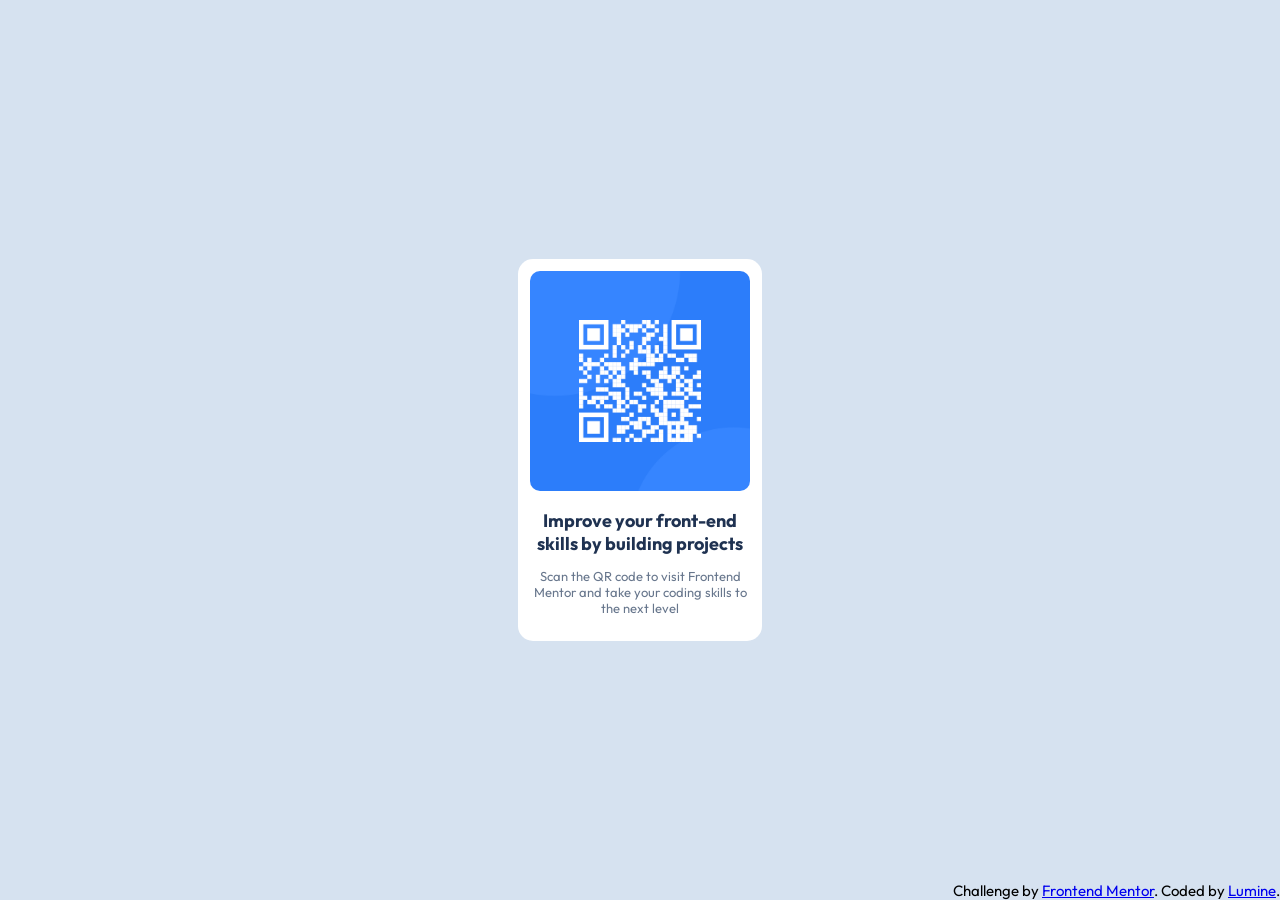
==== index.html @ 272225ab "fixing the file structure" ====
<!DOCTYPE html>
<html lang="en">
<head>
  <meta charset="UTF-8">
  <meta name="viewport" content="width=device-width, initial-scale=1.0"> <!-- displays site properly based on user's device -->
  <link  href="styles.css"   rel="stylesheet"> 
  <link rel="icon" type="image/png" sizes="32x32" href="./images/favicon-32x32.png">
  
  <title>Frontend Mentor | QR code component</title>

  
</head>
<body>
  <main>
    <div class="container">
      
      <img src="images/image-qr-code.png" alt="QR code linking to Frontend Mentor">
      
      <p class="main">Improve your front-end skills by building projects</p>
    <p class="sub">Scan the QR code to visit Frontend Mentor and take your coding skills to the next level</p>
  </div>
  </main>
  
  
  <footer class="attribution">
    Challenge by <a href="https://www.frontendmentor.io?ref=challenge">Frontend Mentor</a>. 
    Coded by <a href="#">Lumine</a>.
  </footer>
</body>
</html>
---- styles.css ----
@font-face {
    font-family: "Outfit";
    src: url("./Outfit-VariableFont_wght.ttf") format("truetype");
    font-weight: 100 900;
    font-style: normal;
}

body {
    box-sizing: border-box;
    font-size: 15px;
    margin: 0;
    min-height: 100vh;
    display: flex;
    justify-content: center;
    align-items: center;
    background-color: hsl(212, 45%, 89%);
    font-family: "Outfit", sans-serif;
}



.container {
    background-color: white;
    display: flex;
    flex-direction: column;
    justify-content: center;
    align-items: center;
    text-align: center;
    width: 220px;
    border-radius: 15px;
    padding: 12px;
}

img{
    width: 100%;
    display: block;
    border-radius: 10px;
}

.main{
    font-weight: 700;
    color: hsl(218, 44%, 22%);
    font-size: large;
    margin-bottom: 0;
    margin-top: 8%;
}

.sub{
    font-weight: 400;
    color:hsl(216, 15%, 48%);
    font-size: small;
    
}

footer {
    position: absolute;
    bottom:0;
    right: 0;
}
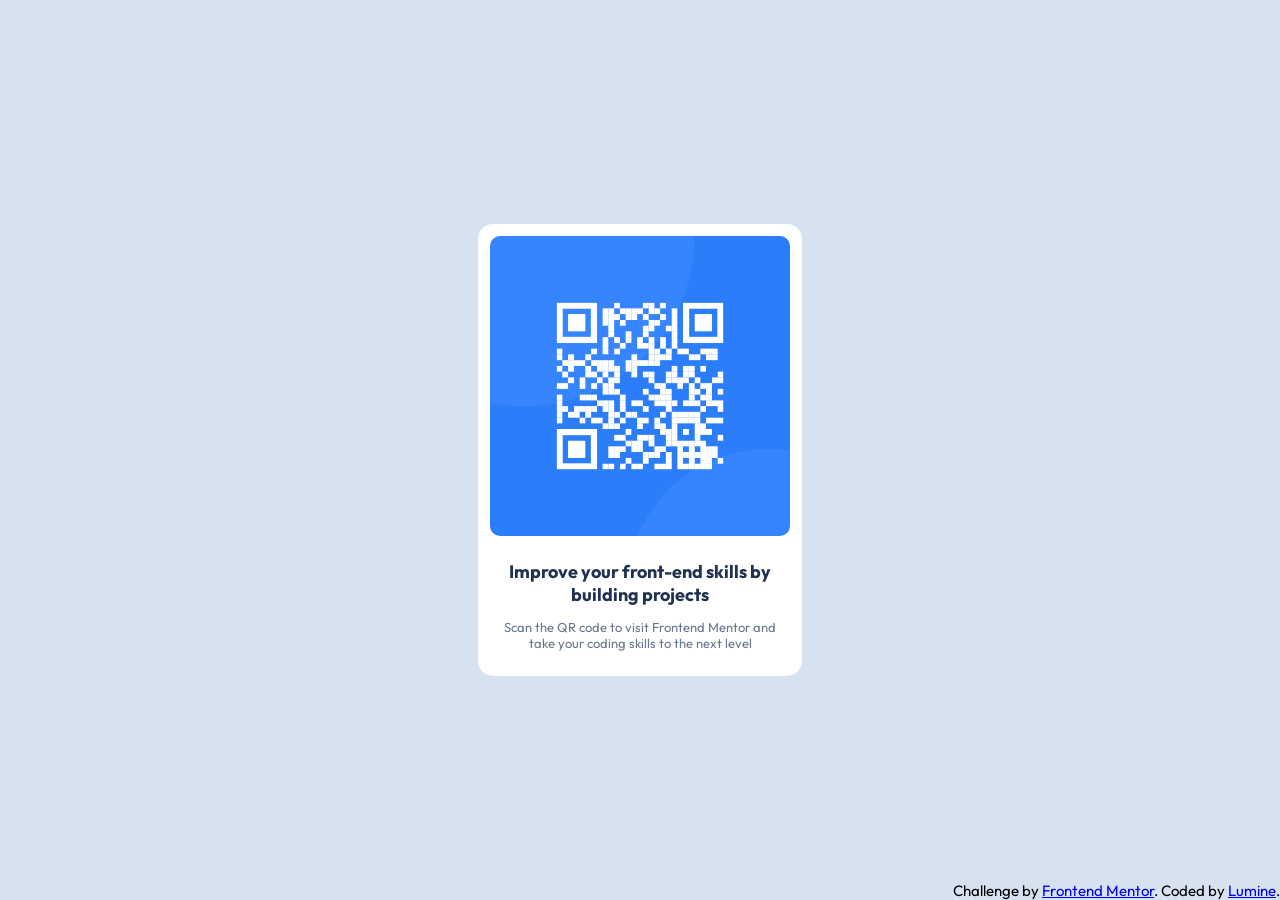
==== commit aef0428d: "fix the sizing of the container, readme updated" ====
--- a/index.html
+++ b/index.html
@@ -7,20 +7,15 @@
   <link rel="icon" type="image/png" sizes="32x32" href="./images/favicon-32x32.png">
   
   <title>Frontend Mentor | QR code component</title>
-
-  
 </head>
 <body>
   <main>
     <div class="container">
-      
       <img src="images/image-qr-code.png" alt="QR code linking to Frontend Mentor">
-      
-      <p class="main">Improve your front-end skills by building projects</p>
-    <p class="sub">Scan the QR code to visit Frontend Mentor and take your coding skills to the next level</p>
-  </div>
+      <h2>Improve your front-end skills by building projects</h2>
+      <p>Scan the QR code to visit Frontend Mentor and take your coding skills to the next level</p>
+    </div>
   </main>
-  
   
   <footer class="attribution">
     Challenge by <a href="https://www.frontendmentor.io?ref=challenge">Frontend Mentor</a>. 
--- a/styles.css
+++ b/styles.css
@@ -6,7 +6,6 @@
 }
 
 body {
-    box-sizing: border-box;
     font-size: 15px;
     margin: 0;
     min-height: 100vh;
@@ -17,27 +16,30 @@
     font-family: "Outfit", sans-serif;
 }
 
-
+main {
+    min-height: 100vh;
+    display: flex;
+    justify-content: center;
+    align-items: center;
+}
 
 .container {
     background-color: white;
-    display: flex;
-    flex-direction: column;
-    justify-content: center;
-    align-items: center;
     text-align: center;
-    width: 220px;
+    width: 50%;
     border-radius: 15px;
     padding: 12px;
 }
 
-img{
+
+
+.container img{
     width: 100%;
     display: block;
     border-radius: 10px;
 }
 
-.main{
+h2{
     font-weight: 700;
     color: hsl(218, 44%, 22%);
     font-size: large;
@@ -45,7 +47,7 @@
     margin-top: 8%;
 }
 
-.sub{
+p{
     font-weight: 400;
     color:hsl(216, 15%, 48%);
     font-size: small;
